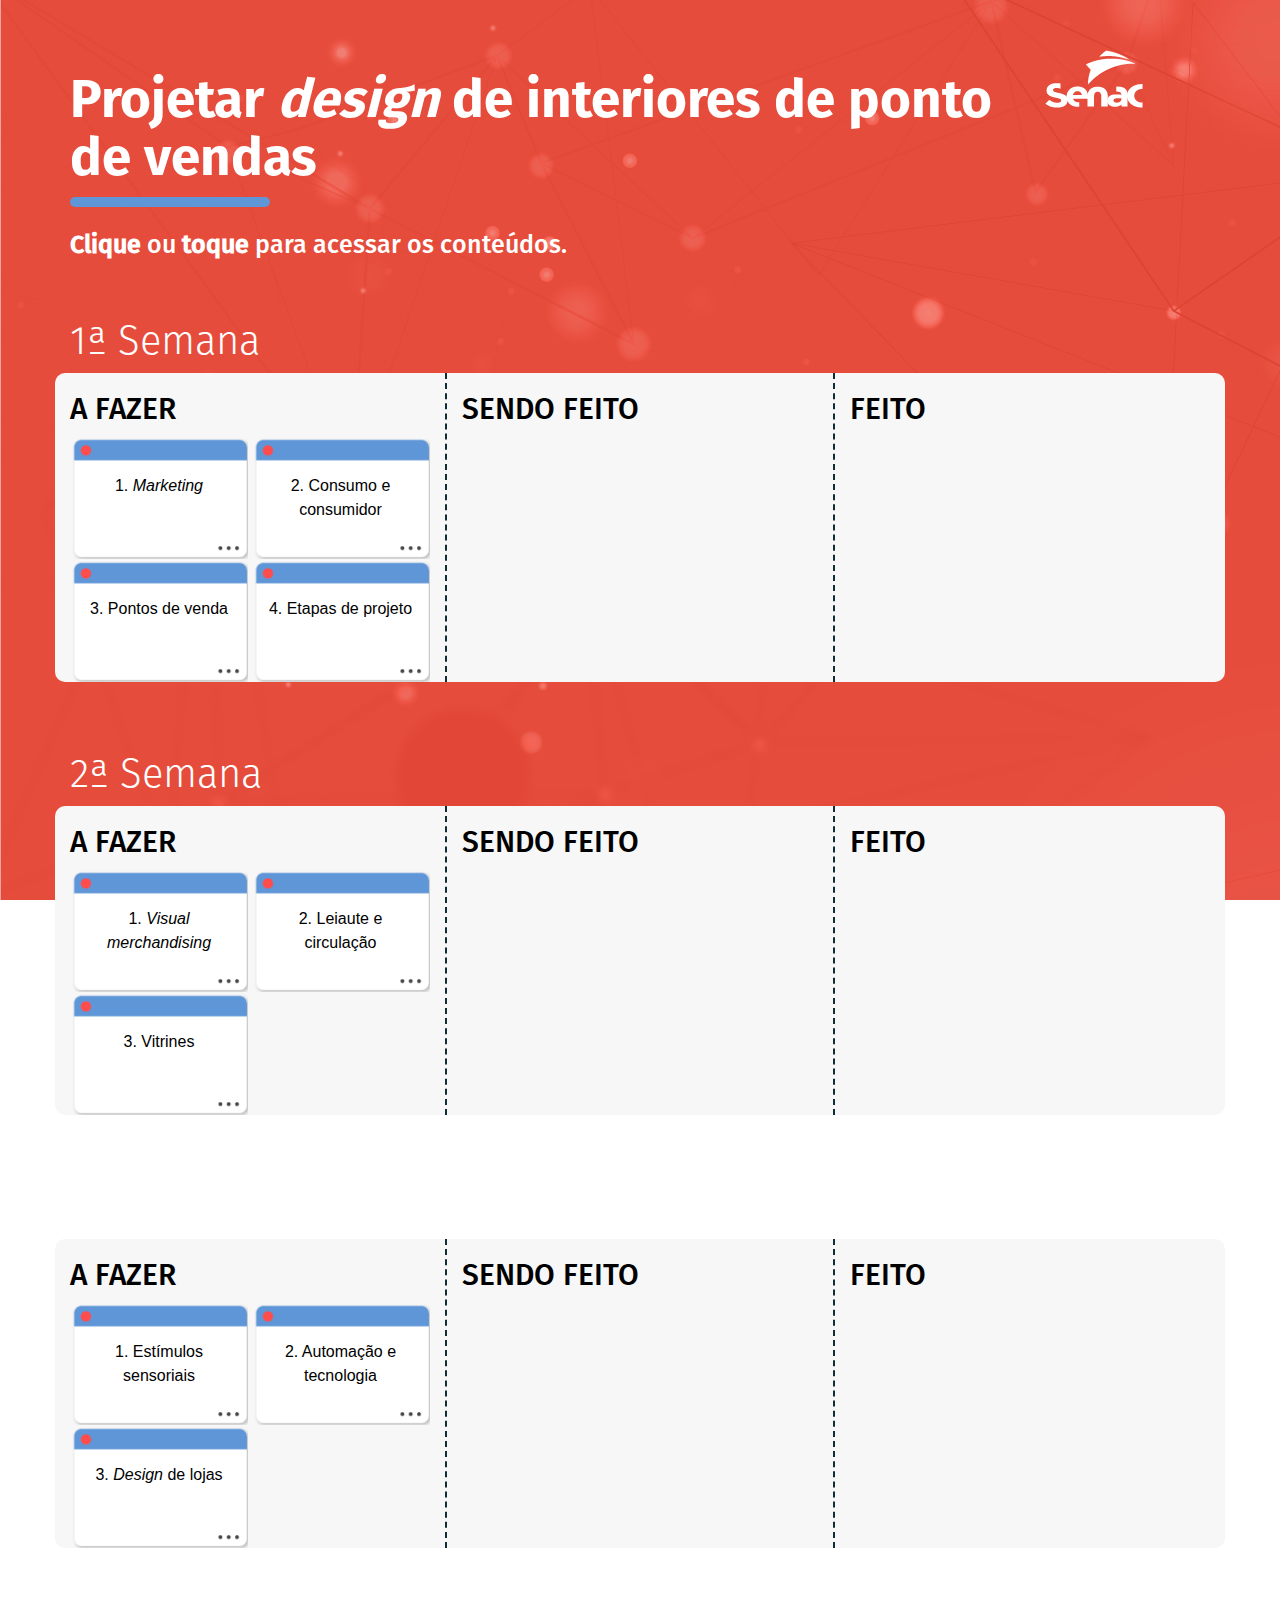
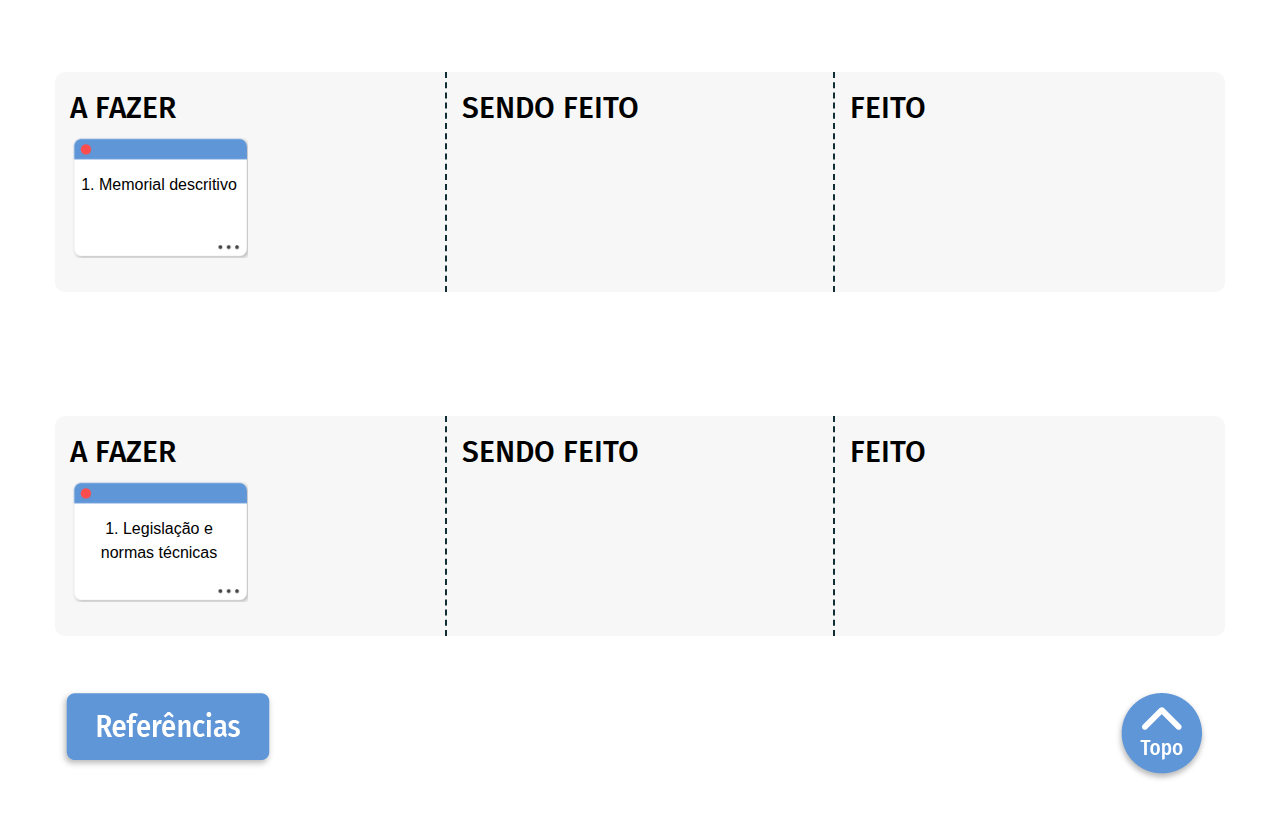
==== index.html @ 6966f451 "diagramação da UC" ====
<!DOCTYPE html>
<html lang="pt-br" xmlns:mso="urn:schemas-microsoft-com:office:office"
  xmlns:msdt="uuid:C2F41010-65B3-11d1-A29F-00AA00C14882">

<head>
  <meta charset="UTF-8" />
  <title>Projetar design de interiores de ponto de vendas</title>
  <meta name="viewport" content="width=device-width, initial-scale=1" />
  <link rel="stylesheet" href="tela_inicial/default/css/bootstrap.min.css" />
  <link rel="stylesheet" href="tela_inicial/default/css/style.css" />

  <!--[if gte mso 9
      ]><xml>
        <mso:CustomDocumentProperties>
          <mso:display_urn_x003a_schemas-microsoft-com_x003a_office_x003a_office_x0023_Editor
            msdt:dt="string"
            >Jos� Renato dos Santos
            Pereira</mso:display_urn_x003a_schemas-microsoft-com_x003a_office_x003a_office_x0023_Editor
          >
          <mso:Order msdt:dt="string">45189400.0000000</mso:Order>
          <mso:display_urn_x003a_schemas-microsoft-com_x003a_office_x003a_office_x0023_Author
            msdt:dt="string"
            >Jos� Renato dos Santos
            Pereira</mso:display_urn_x003a_schemas-microsoft-com_x003a_office_x003a_office_x0023_Author
          >
          <mso:ContentTypeId msdt:dt="string"
            >0x010100393332CEE5C5294F9D2C3CF7CCDACBE5</mso:ContentTypeId
          >
        </mso:CustomDocumentProperties>
      </xml><!
    [endif]-->
</head>

<body>
  <header>
    <div class="container">
      <div class="row">
        <div class="col-xs-12 col-lg-2 pull-right text-right">
          <img src="tela_inicial/assets/logo_senac.png" class="img-responsive" />
        </div>
        <div class="col-xs-12 col-lg-10">
          <h1>Projetar <i>design</i> de interiores de ponto de vendas</h1>
          <hr />
        </div>
        <div class="col-xs-12">
          <h4>
            <strong>Clique</strong> ou <strong>toque</strong> para acessar os conteúdos.
          </h4>
        </div>
      </div>
    </div>
  </header>

  <div class="container grupos">
    <!-- 
			Uma div grupo contém os links de conteúdos de uma semana na UC, caso o curso
		tenha mais semanas, basta criar uma nova estrutura de grupo colocando um novo id (grupo6, por exemplo), se tiver menos semanas, basta excluir os grupos excedentes 
	     -->

    <!-- grupo 1 -->
    <div class="row">
      <div class="col-lg-12">
        <h2>1ª Semana</h2>
      </div>
    </div>

    <div class="row grupo" data-group="grupo1">
      <h3 class="hidden-lg hidden-md">A FAZER</h3>
      <div class="col-xs-12 col-sm-12 col-md-12 col-lg-4 drag-column">
        <h3 class="visible-lg visible-md">A FAZER</h3>

        <ul class="drag-inner-list" id="1" data-index="lista-fazer">
          <li class="drag-item fazer" data-item="link1" data-toggle="tooltip" data-placement="top">
            <p>
              <a href="01_marketing/index.html" target="_blank" class="link">
                1. <i>Marketing</i>
              </a>
            </p>
            <div class="dropdown dropdown-bubble">
              <a id="dLabel" data-toggle="dropdown" aria-haspopup="true" aria-expanded="false">
                <span class="caret"></span>
              </a>
              <ul class="dropdown-menu" aria-labelledby="dLabel">
                Mover para:
                <li class="mover-fazer">A fazer</li>
                <li class="mover-fazendo">Sendo feito</li>
                <li class="mover-feito">Feito</li>
              </ul>
            </div>
          </li>

          <li class="drag-item fazer" data-item="link2" data-toggle="tooltip" data-placement="top">
            <p>
              <a href="02_consumo/index.html" target="_blank" class="link">
                2. Consumo e consumidor
              </a>
            </p>
            <div class="dropdown dropdown-bubble">
              <a href="" id="dLabel" data-toggle="dropdown" aria-haspopup="true" aria-expanded="false">
                <span class="caret"></span>
              </a>
              <ul class="dropdown-menu" aria-labelledby="dLabel">
                Mover para:
                <li class="mover-fazer">A fazer</li>
                <li class="mover-fazendo">Sendo feito</li>
                <li class="mover-feito">Feito</li>
              </ul>
            </div>
          </li>

          <li class="drag-item fazer" data-item="link3" data-toggle="tooltip" data-placement="top">
            <p>
              <a href="03_ponto_venda/index.html" target="_blank" class="link">
                3. Pontos de venda
              </a>
            </p>
            <div class="dropdown dropdown-bubble">
              <a href="" id="dLabel" data-toggle="dropdown" aria-haspopup="true" aria-expanded="false">
                <span class="caret"></span>
              </a>
              <ul class="dropdown-menu" aria-labelledby="dLabel">
                Mover para:
                <li class="mover-fazer">A fazer</li>
                <li class="mover-fazendo">Sendo feito</li>
                <li class="mover-feito">Feito</li>
              </ul>
            </div>
          </li>

          <li class="drag-item fazer" data-item="link4" data-toggle="tooltip" data-placement="top">
            <p>
              <a href="10_etapas_projeto/index.html" target="_blank" class="link">
                4. Etapas de projeto
              </a>
            </p>
            <div class="dropdown dropdown-bubble">
              <a href="" id="dLabel" data-toggle="dropdown" aria-haspopup="true" aria-expanded="false">
                <span class="caret"></span>
              </a>
              <ul class="dropdown-menu" aria-labelledby="dLabel">
                Mover para:
                <li class="mover-fazer">A fazer</li>
                <li class="mover-fazendo">Sendo feito</li>
                <li class="mover-feito">Feito</li>
              </ul>
            </div>
          </li>

        </ul>

        <div class="mao">
          <img src="tela_inicial/assets/ico_mao.png" class="img-responsive" />
        </div>
      </div>

      <h3 class="hidden-lg hidden-md">SENDO FEITO</h3>
      <div class="col-xs-12 col-sm-12 col-md-12 col-lg-4 drag-column drag-column-in-progress">
        <h3 class="visible-lg visible-md">SENDO FEITO</h3>
        <ul class="drag-inner-list" id="2" data-index="lista-fazendo"></ul>
      </div>

      <h3 class="hidden-lg hidden-md">FEITO</h3>
      <div class="col-xs-12 col-sm-12 col-md-12 col-lg-4 drag-column">
        <h3 class="visible-lg visible-md">FEITO</h3>
        <div class="setinha"></div>
        <div class="exemplo"></div>
        <ul class="drag-inner-list" id="3" data-index="lista-feito"></ul>
      </div>
    </div>
    <!-- grupo 1 -->

    <!-- grupo 2 -->
    <div class="row margin50">
      <div class="col-lg-12">
        <h2>2ª Semana</h2>
      </div>
    </div>

    <div class="row grupo" data-group="grupo2">
      <h3 class="hidden-lg hidden-md">A FAZER</h3>
      <div class="col-xs-12 col-sm-12 col-md-12 col-lg-4 drag-column">
        <h3 class="visible-lg visible-md">A FAZER</h3>
        <ul class="drag-inner-list" id="4" data-index="lista-fazer">
          <!--exemplo na semama 02-->

          <!--inserir os outros links a partir daqui-->

          <li class="drag-item fazer" data-item="link5" class="btn btn-default" data-toggle="tooltip" data-placement="top" data-bs-html="true">
            <p>
              <a href="04_visual_merchandising/index.html" target="_blank" class="link">
                1. <I>Visual merchandising</I>
              </a>
            </p>
            <div class="dropdown dropdown-bubble">
              <a id="dLabel" data-toggle="dropdown" aria-haspopup="true" aria-expanded="false">
                <span class="caret"></span>
              </a>
              <ul class="dropdown-menu" aria-labelledby="dLabel">
                Mover para:
                <li class="mover-fazer">A fazer</li>
                <li class="mover-fazendo">Sendo feito</li>
                <li class="mover-feito">Feito</li>
              </ul>
            </div>
          </li>

          <li class="drag-item fazer" data-item="link6" data-toggle="tooltip" data-placement="top">
            <p>
              <a href="05_layout/index.html" target="_blank" class="link">
                2. Leiaute e circulação
              </a>
            </p>
            <div class="dropdown dropdown-bubble">
              <a id="dLabel" data-toggle="dropdown" aria-haspopup="true" aria-expanded="false">
                <span class="caret"></span>
              </a>
              <ul class="dropdown-menu" aria-labelledby="dLabel">
                Mover para:
                <li class="mover-fazer">A fazer</li>
                <li class="mover-fazendo">Sendo feito</li>
                <li class="mover-feito">Feito</li>
              </ul>
            </div>
          </li>

          <li class="drag-item fazer" data-item="link7" data-toggle="tooltip" data-placement="top">
            <p>
              <a href="06_vitrines/index.html" target="_blank" class="link">
                3. Vitrines
              </a>
            </p>
            <div class="dropdown dropdown-bubble">
              <a id="dLabel" data-toggle="dropdown" aria-haspopup="true" aria-expanded="false">
                <span class="caret"></span>
              </a>
              <ul class="dropdown-menu" aria-labelledby="dLabel">
                Mover para:
                <li class="mover-fazer">A fazer</li>
                <li class="mover-fazendo">Sendo feito</li>
                <li class="mover-feito">Feito</li>
              </ul>
            </div>
          </li>

        </ul>
      </div>

      <h3 class="hidden-lg hidden-md">SENDO FEITO</h3>
      <div class="col-xs-12 col-sm-12 col-md-12 col-lg-4 drag-column drag-column-in-progress">
        <h3 class="visible-lg visible-md">SENDO FEITO</h3>
        <ul class="drag-inner-list" id="5" data-index="lista-fazendo"></ul>
      </div>
      <h3 class="hidden-lg hidden-md">FEITO</h3>
      <div class="col-xs-12 col-sm-12 col-md-12 col-lg-4 drag-column">
        <h3 class="visible-lg visible-md">FEITO</h3>
        <ul class="drag-inner-list" id="6" data-index="lista-feito"></ul>
      </div>
    </div>
    <!-- grupo 2 -->

    <!-- grupo 3 -->
    <div class="row margin50">
      <div class="col-lg-12">
        <h2>3ª Semana</h2>
      </div>
    </div>
    <div class="row grupo" data-group="grupo3">
      <h3 class="hidden-lg hidden-md">A FAZER</h3>
      <div class="col-xs-12 col-sm-12 col-md-12 col-lg-4 drag-column">
        <h3 class="visible-lg visible-md">A FAZER</h3>
        <ul class="drag-inner-list" id="7" data-index="lista-fazer">
          <!--exemplo na semana 3-->

          <li class="drag-item fazer" data-item="link8" data-toggle="tooltip" data-placement="top">
            <p>
              <a href="07_estimulos/index.html" target="_blank" class="link">
                1. Estímulos sensoriais
              </a>
            </p>
            <div class="dropdown dropdown-bubble">
              <a id="dLabel" data-toggle="dropdown" aria-haspopup="true" aria-expanded="false">
                <span class="caret"></span>
              </a>
              <ul class="dropdown-menu" aria-labelledby="dLabel">
                Mover para:
                <li class="mover-fazer">A fazer</li>
                <li class="mover-fazendo">Sendo feito</li>
                <li class="mover-feito">Feito</li>
              </ul>
            </div>
          </li>

          <li class="drag-item fazer" data-item="link9" data-toggle="tooltip" data-placement="top">
            <p>
              <a href="08_automacao/index.html" target="_blank" class="link">
                2. Automação e tecnologia
              </a>
            </p>
            <div class="dropdown dropdown-bubble">
              <a id="dLabel" data-toggle="dropdown" aria-haspopup="true" aria-expanded="false">
                <span class="caret"></span>
              </a>
              <ul class="dropdown-menu" aria-labelledby="dLabel">
                Mover para:
                <li class="mover-fazer">A fazer</li>
                <li class="mover-fazendo">Sendo feito</li>
                <li class="mover-feito">Feito</li>
              </ul>
            </div>
          </li>

          <li class="drag-item fazer" data-item="link10" data-toggle="tooltip" data-placement="top">
            <p>
              <a href="09_design_lojas/index.html" target="_blank" class="link">
                3. <i>Design</i> de lojas
              </a>
            </p>
            <div class="dropdown dropdown-bubble">
              <a id="dLabel" data-toggle="dropdown" aria-haspopup="true" aria-expanded="false">
                <span class="caret"></span>
              </a>
              <ul class="dropdown-menu" aria-labelledby="dLabel">
                Mover para:
                <li class="mover-fazer">A fazer</li>
                <li class="mover-fazendo">Sendo feito</li>
                <li class="mover-feito">Feito</li>
              </ul>
            </div>
          </li>

        </ul>
      </div>
      <h3 class="hidden-lg hidden-md">SENDO FEITO</h3>
      <div class="col-xs-12 col-sm-12 col-md-12 col-lg-4 drag-column drag-column-in-progress">
        <h3 class="visible-lg visible-md">SENDO FEITO</h3>
        <ul class="drag-inner-list" id="8" data-index="lista-fazendo"></ul>
      </div>
      <h3 class="hidden-lg hidden-md">FEITO</h3>
      <div class="col-xs-12 col-sm-12 col-md-12 col-lg-4 drag-column">
        <h3 class="visible-lg visible-md">FEITO</h3>
        <ul class="drag-inner-list" id="9" data-index="lista-feito"></ul>
      </div>
    </div>
    <!-- grupo 3 -->

    <!-- grupo 4 -->
    <div class="row margin50">
      <div class="col-lg-12">
        <h2>4ª Semana</h2>
      </div>
    </div>
    <div class="row grupo" data-group="grupo4">
      <h3 class="hidden-lg hidden-md">A FAZER</h3>
      <div class="col-xs-12 col-sm-12 col-md-12 col-lg-4 drag-column">
        <h3 class="visible-lg visible-md">A FAZER</h3>
        <ul class="drag-inner-list" id="10" data-index="lista-fazer">
          <!--demais link da semana aqui abaixo-->

          <li class="drag-item fazer" data-item="link11" data-toggle="tooltip" data-placement="top">
            <p>
              <a href="11_memorial_descritivo/index.html" target="_blank" class="link">
                1. Memorial descritivo
              </a>
            </p>
            <div class="dropdown dropdown-bubble">
              <a id="dLabel" data-toggle="dropdown" aria-haspopup="true" aria-expanded="false">
                <span class="caret"></span>
              </a>
              <ul class="dropdown-menu" aria-labelledby="dLabel">
                Mover para:
                <li class="mover-fazer">A fazer</li>
                <li class="mover-fazendo">Sendo feito</li>
                <li class="mover-feito">Feito</li>
              </ul>
            </div>
          </li>

        </ul>
      </div>
      <h3 class="hidden-lg hidden-md">SENDO FEITO</h3>
      <div class="col-xs-12 col-sm-12 col-md-12 col-lg-4 drag-column drag-column-in-progress">
        <h3 class="visible-lg visible-md">SENDO FEITO</h3>
        <ul class="drag-inner-list" id="11" data-index="lista-fazendo"></ul>
      </div>
      <h3 class="hidden-lg hidden-md">FEITO</h3>
      <div class="col-xs-12 col-sm-12 col-md-12 col-lg-4 drag-column">
        <h3 class="visible-lg visible-md">FEITO</h3>
        <ul class="drag-inner-list" id="12" data-index="lista-feito"></ul>
      </div>
    </div>
    <!-- grupo 4 -->

    <!-- grupo 5 -->
    <div class="row margin50">
      <div class="col-lg-12">
        <h2>5ª Semana</h2>
      </div>
    </div>
    <div class="row grupo" data-group="grupo5">
      <h3 class="hidden-lg hidden-md">A FAZER</h3>
      <div class="col-xs-12 col-sm-12 col-md-12 col-lg-4 drag-column">
        <h3 class="visible-lg visible-md">A FAZER</h3>
        <ul class="drag-inner-list" id="13" data-index="lista-fazer">
          <!--demais link da semana aqui abaixo-->

          <li class="drag-item fazer" data-item="link12" data-toggle="tooltip" data-placement="top">
            <p>
              <a href="12_legislacao/index.html" target="_blank" class="link">
                1. Legislação e normas técnicas
              </a>
            </p>
            <div class="dropdown dropdown-bubble">
              <a id="dLabel" data-toggle="dropdown" aria-haspopup="true" aria-expanded="false">
                <span class="caret"></span>
              </a>
              <ul class="dropdown-menu" aria-labelledby="dLabel">
                Mover para:
                <li class="mover-fazer">A fazer</li>
                <li class="mover-fazendo">Sendo feito</li>
                <li class="mover-feito">Feito</li>
              </ul>
            </div>
          </li>


        </ul>
      </div>
      <h3 class="hidden-lg hidden-md">SENDO FEITO</h3>
      <div class="col-xs-12 col-sm-12 col-md-12 col-lg-4 drag-column drag-column-in-progress">
        <h3 class="visible-lg visible-md">SENDO FEITO</h3>
        <ul class="drag-inner-list" id="14" data-index="lista-fazendo"></ul>
      </div>
      <h3 class="hidden-lg hidden-md">FEITO</h3>
      <div class="col-xs-12 col-sm-12 col-md-12 col-lg-4 drag-column">
        <h3 class="visible-lg visible-md">FEITO</h3>
        <ul class="drag-inner-list" id="15" data-index="lista-feito"></ul>
      </div>
    </div>
    <!-- grupo 5 -->

    <div class="row">
      <div class="col-lg-2 pull-left text-right margin50" style="padding-left: 0">
        <a href="referencias/index.html" target="_blank" class="referencias ui-link" title="Referências"
          role="button"><img src="tela_inicial/assets/btn_referencias.png" alt="Referencias" /></a>
      </div>
      <div class="col-lg-2 pull-right text-right margin50">
        <a href="" class="voltar-topo" role="button" title="Voltar ao topo"><img
            src="tela_inicial/assets/btn_topo.png" /></a>
      </div>
    </div>

    <div class="modal fade" id="modal-id">
      <div class="modal-dialog">
        <div class="modal-content">
          <div class="modal-body">
            <div class="separador">
              <h4>Mover para:</h4>
            </div>
            <div class="separador">
              <p class="botao-fazendo">Sendo feito</p>
            </div>
            <div class="separador">
              <p class="botao-feito">Feito</p>
            </div>
          </div>
        </div>
      </div>
    </div>
  </div>
  <!-- partial -->
  <script src="tela_inicial/default/js/jquery.min.js"></script>

  <script src="tela_inicial/default/js/dragula.min.js"></script>
  <script src="tela_inicial/default/js/script.js"></script>
  <script src="tela_inicial/default/js/bootstrap.min.js"></script>
  <script src="tela_inicial/default/js/jquery.mobile.js"></script>

  <script>
    $(function () {
      var titulo;

      $(".drag-item.fazer").hover(function () {
        titulo = $(this).children().first().text();
        $(this).attr("data-original-title", titulo);
      });

      $('[data-toggle="tooltip"]').tooltip();
    });
  </script>
  <script>
    var scriptElem = document.createElement("script");
    (scriptElem.src =
      "https://plugin.handtalk.me/web/latest/handtalk.min.js"),
      (scriptElem.charset = "UTF-8"),
      (scriptElem.onload = function () {
        window.ht = new HT({
          token: "bf5b7efb148a829a126a0e0c9fd533bf",
          align: "top",
          videoEnabled: true,
          ytEmbedReplace: true,
          mobileConfig: {
            align: "right",
            actionsAlign: "top",
            customButtonStyle: {
              borderRadius: "6px",
              size: "38px",
              horizontalMargin: "13px",
              bottomMargin: "140px",
              rightMargin: "40px",
            },
          },
        });
        $(".ht-skip").attr("aria-hidden", "true");
      }),
      document.body.appendChild(scriptElem);
  </script>
</body>
<script>
  $(document).ready(function(){
    $('[data-toggle="tooltip"]').tooltip({
      html: true
    });
  });
</script>
</html>
---- tela_inicial/default/css/style.css ----
@font-face {
  font-family: 'Fira Sans', sans-serif;
  src: url('https://fonts.googleapis.com/css?family=Fira+Sans:200,300,400,500,700&display=swap');
}
@font-face{
  font-family: 'Fira Sans bold';
  src: url(../fonts/FiraSans-Bold.otf);
}
@font-face {
  font-family: 'Fira Sans Condensed', sans-serif;
  src: url(../fonts/FiraSansCondensed-Light.otf);
}

@font-face{
  font-family: 'Fira Sans Light';
  src: url(../fonts/FiraSans-Light.otf);
}

@font-face{
  font-family: 'Fira Sans Medium';
  src: url(../fonts/FiraSans-Medium.otf);
}


* {
  box-sizing: border-box;
}

body {
  background: url(../../assets/bg.png);
  background-repeat: repeat;
  background-attachment: fixed;
  /* background-size: 100%;
  background-position: center; */
  width: 100%;
  height: 100vh;
  color: white;
  font-family: 'Lato';
  font-weight: 300;
  line-height: 1.5;
  -webkit-font-smoothing: antialiased;
}

header {
  padding-top: 50px;
  margin-bottom: 30px;
}

h1 {
  font-family: 'Fira Sans bold' !important;
  font-weight: bold;
  font-size: 53px;
  color: #ffffff;
  margin-bottom: 0px;
}

h2 {
  font-family: 'Fira Sans Light';
  font-size: 40px;
  color: #ffffff;
  font-weight: 300;
}

h3 {
  font-family: 'Fira Sans Medium';
  font-size: 30px;
  color: #000;
}
.h4, h4 {
  font-family: 'Fira Sans Medium';
  font-size: 25px;
}
hr {
  width: 200px;
  height: 10px;
  border-radius: 5px;
  background: #5f96d7;
  border-top: unset;
  margin: 10px 0 15px;
}
a{
  color: inherit;
}
a:hover {
  text-decoration: none;
  color: inherit;
}
li p a{
  display: block;
}
.container.grupos{
  padding-bottom: 50px;
}

.grupo {
  background: #f7f7f7;
  border-radius: 10px;
  display: flex;
}

.grupo .drag-column {
  min-height: 220px;
}
.margin50{
  margin-top: 50px;
}
.drag-column-in-progress {
  border-right-style: dashed;
  border-left-style: dashed;
  border-color: #102c35;
  border-width: 2px;
}
.drag-item p {
  padding: 37px 10px 0;
  width: 100%;
  overflow: hidden;
}

.exemplo {
  width: 197px;
  height: 142px;
  background: url(../../assets/card_instrucao.png) no-repeat;
  display: none;
  position: absolute;
}

.setinha {
  background-image: url(../../assets/seta.png);
  background-repeat: no-repeat;
  position: absolute;
  left: -120px;
  top: 130px;
  animation: seta 2s infinite;
  width: 0px;
  height: 34px;
  background-size: 134px 34px;
  display: none;
}

@keyframes seta {
  0% {
    width: 0px;
    height: 34px;
  }
  80% {
    width: 134px;
    height: 34px;
  }
  100% {
    width: 134px;
    height: 34px;
  }
}

ul {
  list-style-type: none;
  margin: 0;
  padding: 0;
}

.drag-container {
  max-width: 1000px;
  margin: 20px auto;
}

.drag-list {
  display: flex;
  align-items: flex-start;
}

.drag-column h2 {
  font-size: 0.8rem;
  margin: 0;
  text-transform: uppercase;
  font-weight: 600;
}

.drag-inner-list {
  min-height: 150px;
}

.drag-item {
  width: 197px;
  height: 142px;
  transition: all 0.3s cubic-bezier(0.23, 1, 0.32, 1);
  font-family: 'Fira Sans Condensed', sans-serif;
  font-weight: 300;
  font-size: 16px;
  color: #000000;
  display: inline-grid;
  /* padding: 50px 15px; */
  text-align: center;
  cursor: pointer;
}

.drag-item:hover {
  transform: scale(1.03);
}

.drag-item.fazer {
  background: url(../../assets/card_a_fazer.png) no-repeat;
}

.drag-item.fazendo {
  background: url(../../assets/card_fazendo.png) no-repeat;
}

.drag-item.feito {
  background: url(../../assets/card_feito.png) no-repeat;
}

.drag-item.is-moving {
  -webkit-transform: scale(1.5);
  transform: scale(1.5);
  background: rgba(0, 0, 0, 0.8);
}

/* Dragula CSS  */

.gu-mirror {
  position: fixed !important;
  margin: 0 !important;
  z-index: 9999 !important;
  opacity: 0.8;
  list-style-type: none;
}

.gu-hide {
  display: none !important;
}

.gu-unselectable {
  -webkit-user-select: none !important;
  -moz-user-select: none !important;
  -ms-user-select: none !important;
  user-select: none !important;
}

.gu-transit {
  opacity: 0.2;
}

@media (max-width: 991px) {
  header{
    padding-top: 15px;
    margin-bottom: 30px;
  }
  h1{
    font-size: 30px;
  }
  h3 {
    background: #f7f7f7;
    margin: 0 0 -1px;
    padding: 30px 20px;
    display: flex;
  }
  .grupo {
    display: block;
    background-color: unset;
  }
  .drag-column-in-progress {
    border: unset;
  }
  .drag-inner-list {
    height: 100px;
    display: inline-flex;
  }
  .drag-list {
    display: block;
  }
  .grupo .drag-column {
    min-height: 167px;
    margin-bottom: 50px;
    background: #f7f7f7;
    overflow-x: scroll;
  }
  .visible-xs {
    display: flex !important;
  }
  hr {
    width: 200px;
    height: 13px;
    border-radius: 5px;
    background: #5f96d7;
    border-top: unset;
    margin: 20px 0 0;
}
.margin50 {
  margin-top: unset;
}
.drag-item{
  margin-right: 20px;

}
}

@media screen and (min-width: 1600px) {
  .container {
    width: 1360px;
  }
}

.dropdown-bubble{
  display: inline-table;
  text-align: right;
}

.dropdown-bubble .dropdown-menu {
  margin-top: 0.8em;
  background-color: #00774F;
  color: #ffffff;
  min-width: 108px;
  padding: 0 9px;
  border-radius: 6px;
  left: 88px;
  top: -79px;
  height: 65px;
}

.caret {
  display: inline-block;
  width: 45px;
  height: 0;
  color: transparent;  

}

.dropdown-bubble .dropdown-menu li{
  cursor: pointer;
  font-weight: bold;
}


/* .dropdown-bubble .dropdown-menu:before,
.dropdown-bubble .dropdown-menu:after{
  content: ' ';
  display: block;
  border-style: solid;
  border-width: 0 .5em .6em .5em;
  border-color: transparent;
  position: absolute;
  left: 5.5em;
}

.dropdown-bubble .dropdown-menu:before {
  top: -.8em;

}

.dropdown-bubble .dropdown-menu:after {
  top: -.6em;
  border-bottom-color: #00558a;
} */

@media only screen and (min-width: 1000px) and (max-width: 1400px){
  .drag-item {
    width: 178px;
    height: 123px;
    background-size: 104% !important;
  }
}

.mao{
  position: absolute;
  width: 35px;
  bottom: 0;
  left: 82%;
  animation: anima-mao 3s;
  animation-iteration-count: 2;
  display: none;
}

@keyframes anima-mao{
  from
  {
    left: 82%;
  }
  to 
  {
    left: 10%;
  }
}

.modal-dialog {
  position: fixed;
  width: 78%;
  margin: 10px;
  bottom: 0;
  left: 8%;
}

.modal-body{
  color: #007950;
  text-align: center;
  padding: 3px;
}

.modal-body h4{
  font-size: 22px !important;
}

.modal-body p{
  font-weight: bold;
  font-size: 22px;
  cursor: pointer;
}

.separador{
  border-bottom: 1px solid #e7e7e0;
}

.separador:nth-child(3){
  border-bottom: unset;
}

.ui-loading .ui-loader { display: block; }
.ui-loader { display: none; position: absolute; opacity: .85; z-index: 100; left: 50%; width: 200px; margin-left: -130px; margin-top: -35px; padding: 10px 30px; }



/**
*** Seta para BAIXO
**/
.dropdown-menu:before {
  content: "";
  display: block;
  vertical-align: middle;
  margin-right: 10px;
  width: 0;
  height: 0;
  border-left: 7px solid transparent;
  border-right: 7px solid transparent;
  border-top: 7px solid #327751;
  position: absolute;
  top: 63px;
  right: 0;
}
.dropdown-menu li{
  border-bottom: 0.8px dashed #eeee;
}

.disabled, .disabled h3{
  color: #AEB7B2;
  background: #E1F3EC;
}

.dropdown-menu .disabled{
  color: #AEB7B2;
  background-color: unset;
}

.voltar-topo{
  margin-top: 20px;
}

.mover-fazer{
  display: none;
}

@media only screen and (min-width:1000px) and (max-width: 1400px){
  .dropdown-bubble .dropdown-menu{
    padding: 0 8px;
  }
  .dropdown-menu::before {
    content: "";
    display: block;
    vertical-align: middle;
    margin-right: 10px;
    width: 0;
    height: 0;
    border-left: 7px solid transparent;
    border-right: 7px solidtransparent;
    border-top: 7px solid    #327751;
    position: absolute;
    top: 63px;
    right: 15px;
}
.drag-item p {
  padding: 38px 10px 0;
}
}

.tooltip.in{
  opacity: 1;
}
.tooltip > .tooltip-inner {
  background-color: #036280;
  opacity: 1;
}

.tooltip-arrow{ 
  border-top-color:#036280 !important; 
}
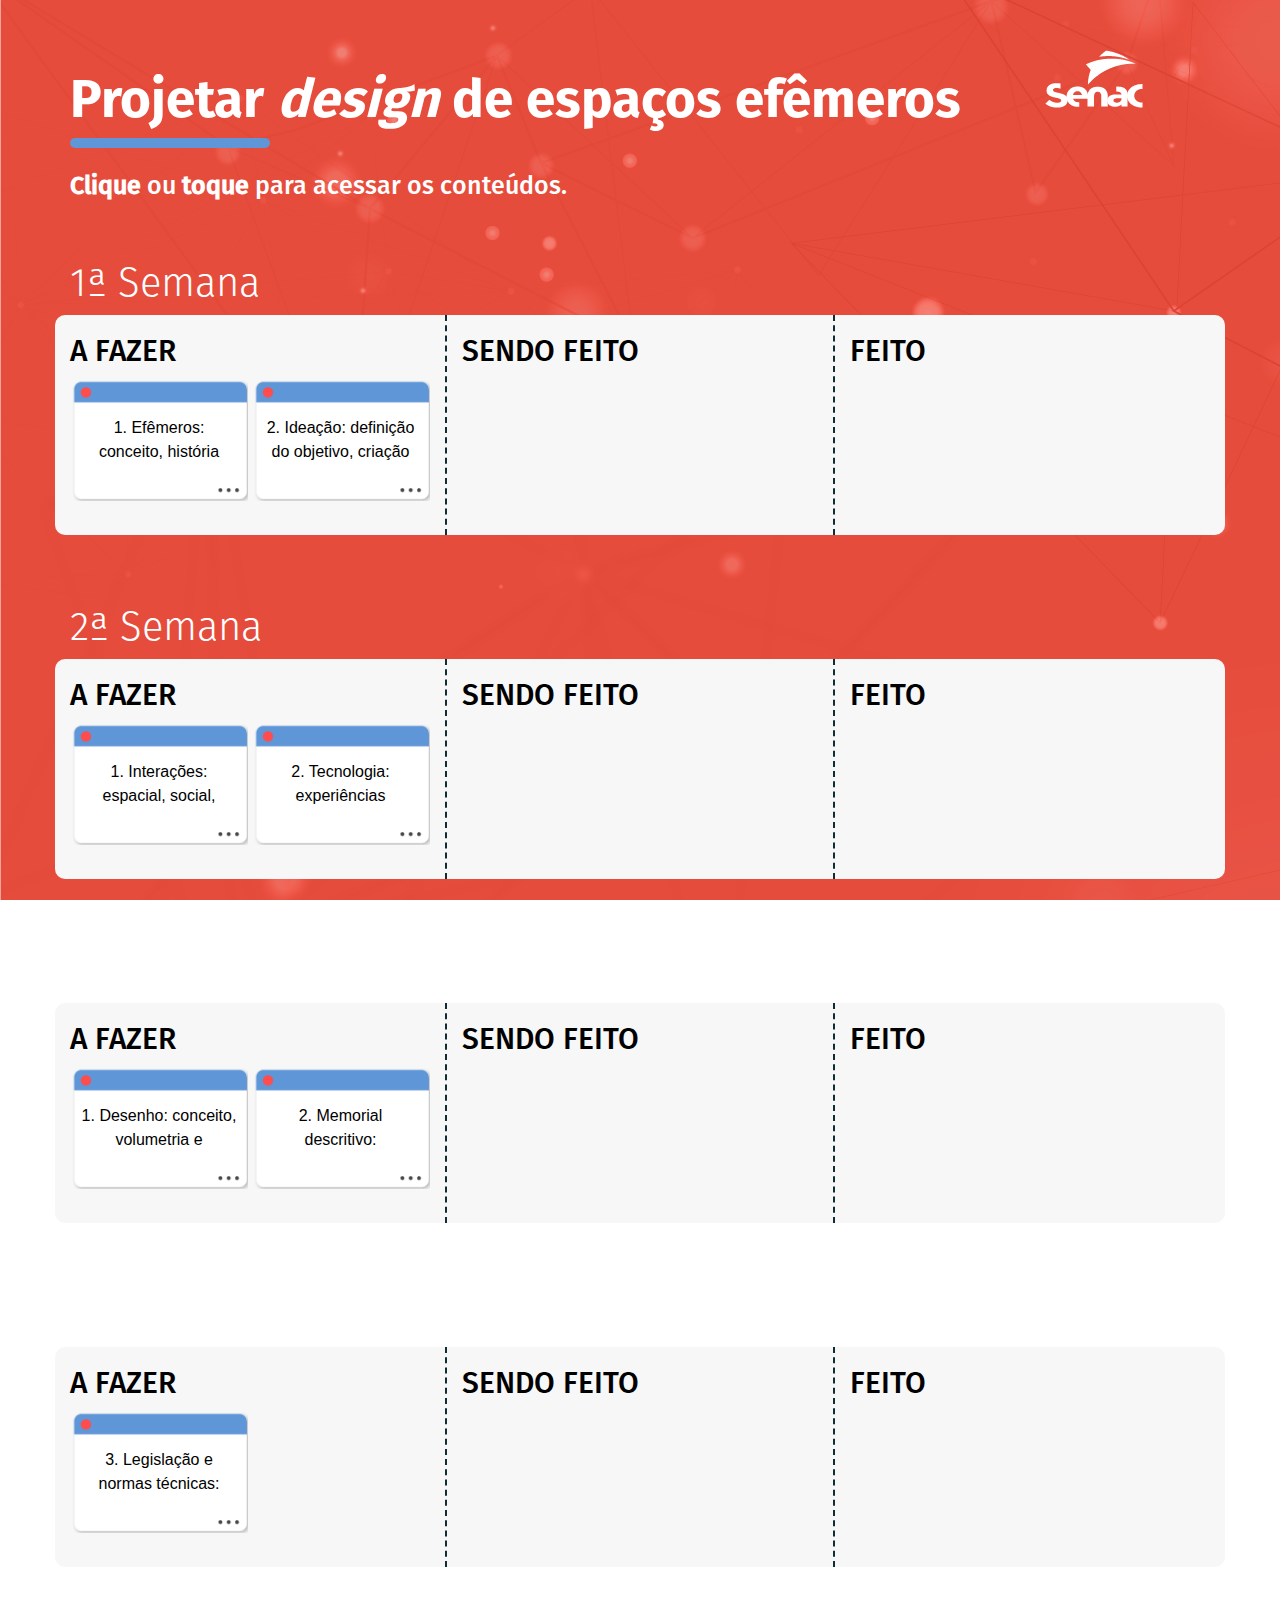
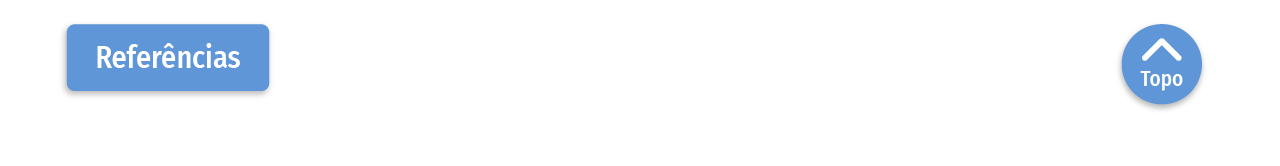
==== commit 22072dbf: "diagramação da UC" ====
--- a/index.html
+++ b/index.html
@@ -4,7 +4,7 @@
 
 <head>
   <meta charset="UTF-8" />
-  <title>Projetar design de interiores de ponto de vendas</title>
+  <title>Projetar design de espaços efêmeros</title>
   <meta name="viewport" content="width=device-width, initial-scale=1" />
   <link rel="stylesheet" href="tela_inicial/default/css/bootstrap.min.css" />
   <link rel="stylesheet" href="tela_inicial/default/css/style.css" />
@@ -39,7 +39,7 @@
           <img src="tela_inicial/assets/logo_senac.png" class="img-responsive" />
         </div>
         <div class="col-xs-12 col-lg-10">
-          <h1>Projetar <i>design</i> de interiores de ponto de vendas</h1>
+          <h1>Projetar <i>design</i> de espaços efêmeros</h1>
           <hr />
         </div>
         <div class="col-xs-12">
@@ -72,8 +72,8 @@
         <ul class="drag-inner-list" id="1" data-index="lista-fazer">
           <li class="drag-item fazer" data-item="link1" data-toggle="tooltip" data-placement="top">
             <p>
-              <a href="01_marketing/index.html" target="_blank" class="link">
-                1. <i>Marketing</i>
+              <a href="01_efemeros/index.html" target="_blank" class="link">
+                1. Efêmeros: conceito, história (arquitetura e interiores), tipologias (feiras, exposições, eventos, cenografias, instalações artísticas, mobiliário, espaços emergenciais e moradia nômade), segmentos (corporativo, social e promocional), materiais e reversibilidade
               </a>
             </p>
             <div class="dropdown dropdown-bubble">
@@ -91,46 +91,8 @@
 
           <li class="drag-item fazer" data-item="link2" data-toggle="tooltip" data-placement="top">
             <p>
-              <a href="02_consumo/index.html" target="_blank" class="link">
-                2. Consumo e consumidor
-              </a>
-            </p>
-            <div class="dropdown dropdown-bubble">
-              <a href="" id="dLabel" data-toggle="dropdown" aria-haspopup="true" aria-expanded="false">
-                <span class="caret"></span>
-              </a>
-              <ul class="dropdown-menu" aria-labelledby="dLabel">
-                Mover para:
-                <li class="mover-fazer">A fazer</li>
-                <li class="mover-fazendo">Sendo feito</li>
-                <li class="mover-feito">Feito</li>
-              </ul>
-            </div>
-          </li>
-
-          <li class="drag-item fazer" data-item="link3" data-toggle="tooltip" data-placement="top">
-            <p>
-              <a href="03_ponto_venda/index.html" target="_blank" class="link">
-                3. Pontos de venda
-              </a>
-            </p>
-            <div class="dropdown dropdown-bubble">
-              <a href="" id="dLabel" data-toggle="dropdown" aria-haspopup="true" aria-expanded="false">
-                <span class="caret"></span>
-              </a>
-              <ul class="dropdown-menu" aria-labelledby="dLabel">
-                Mover para:
-                <li class="mover-fazer">A fazer</li>
-                <li class="mover-fazendo">Sendo feito</li>
-                <li class="mover-feito">Feito</li>
-              </ul>
-            </div>
-          </li>
-
-          <li class="drag-item fazer" data-item="link4" data-toggle="tooltip" data-placement="top">
-            <p>
-              <a href="10_etapas_projeto/index.html" target="_blank" class="link">
-                4. Etapas de projeto
+              <a href="03_ideacao/index.html" target="_blank" class="link">
+                2. Ideação: definição do objetivo, criação da agenda de necessidades, acesso ao repertório (individual e coletivo) e pesquisa
               </a>
             </p>
             <div class="dropdown dropdown-bubble">
@@ -183,54 +145,33 @@
         <ul class="drag-inner-list" id="4" data-index="lista-fazer">
           <!--exemplo na semama 02-->
 
-          <!--inserir os outros links a partir daqui-->
-
-          <li class="drag-item fazer" data-item="link5" class="btn btn-default" data-toggle="tooltip" data-placement="top" data-bs-html="true">
-            <p>
-              <a href="04_visual_merchandising/index.html" target="_blank" class="link">
-                1. <I>Visual merchandising</I>
-              </a>
-            </p>
-            <div class="dropdown dropdown-bubble">
-              <a id="dLabel" data-toggle="dropdown" aria-haspopup="true" aria-expanded="false">
-                <span class="caret"></span>
-              </a>
-              <ul class="dropdown-menu" aria-labelledby="dLabel">
-                Mover para:
-                <li class="mover-fazer">A fazer</li>
-                <li class="mover-fazendo">Sendo feito</li>
-                <li class="mover-feito">Feito</li>
-              </ul>
-            </div>
-          </li>
-
-          <li class="drag-item fazer" data-item="link6" data-toggle="tooltip" data-placement="top">
-            <p>
-              <a href="05_layout/index.html" target="_blank" class="link">
-                2. Leiaute e circulação
-              </a>
-            </p>
-            <div class="dropdown dropdown-bubble">
-              <a id="dLabel" data-toggle="dropdown" aria-haspopup="true" aria-expanded="false">
-                <span class="caret"></span>
-              </a>
-              <ul class="dropdown-menu" aria-labelledby="dLabel">
-                Mover para:
-                <li class="mover-fazer">A fazer</li>
-                <li class="mover-fazendo">Sendo feito</li>
-                <li class="mover-feito">Feito</li>
-              </ul>
-            </div>
-          </li>
-
-          <li class="drag-item fazer" data-item="link7" data-toggle="tooltip" data-placement="top">
-            <p>
-              <a href="06_vitrines/index.html" target="_blank" class="link">
-                3. Vitrines
-              </a>
-            </p>
-            <div class="dropdown dropdown-bubble">
-              <a id="dLabel" data-toggle="dropdown" aria-haspopup="true" aria-expanded="false">
+          <li class="drag-item fazer" data-item="link3" data-toggle="tooltip" data-placement="top">
+            <p>
+              <a href="02_interacoes/index.html" target="_blank" class="link">
+                1. Interações: espacial, social, estímulos sensoriais e funcionalidades
+              </a>
+            </p>
+            <div class="dropdown dropdown-bubble">
+              <a href="" id="dLabel" data-toggle="dropdown" aria-haspopup="true" aria-expanded="false">
+                <span class="caret"></span>
+              </a>
+              <ul class="dropdown-menu" aria-labelledby="dLabel">
+                Mover para:
+                <li class="mover-fazer">A fazer</li>
+                <li class="mover-fazendo">Sendo feito</li>
+                <li class="mover-feito">Feito</li>
+              </ul>
+            </div>
+          </li>
+
+          <li class="drag-item fazer" data-item="link4" data-toggle="tooltip" data-placement="top">
+            <p>
+              <a href="04_tecnologia/index.html" target="_blank" class="link">
+                2. Tecnologia: experiências imersivas (realidade virtual, aumentada e mista), mapeamento, interatividade, conectividade e integração (<i>wi-fi</i>, dados e aplicativos)
+              </a>
+            </p>
+            <div class="dropdown dropdown-bubble">
+              <a href="" id="dLabel" data-toggle="dropdown" aria-haspopup="true" aria-expanded="false">
                 <span class="caret"></span>
               </a>
               <ul class="dropdown-menu" aria-labelledby="dLabel">
@@ -271,10 +212,10 @@
         <ul class="drag-inner-list" id="7" data-index="lista-fazer">
           <!--exemplo na semana 3-->
 
-          <li class="drag-item fazer" data-item="link8" data-toggle="tooltip" data-placement="top">
-            <p>
-              <a href="07_estimulos/index.html" target="_blank" class="link">
-                1. Estímulos sensoriais
+          <li class="drag-item fazer" data-item="link5" class="btn btn-default" data-toggle="tooltip" data-placement="top" data-bs-html="true">
+            <p>
+              <a href="05_desenho/index.html" target="_blank" class="link">
+                1. Desenho: conceito, volumetria e representação gráfica (manual e digital)
               </a>
             </p>
             <div class="dropdown dropdown-bubble">
@@ -290,29 +231,10 @@
             </div>
           </li>
 
-          <li class="drag-item fazer" data-item="link9" data-toggle="tooltip" data-placement="top">
-            <p>
-              <a href="08_automacao/index.html" target="_blank" class="link">
-                2. Automação e tecnologia
-              </a>
-            </p>
-            <div class="dropdown dropdown-bubble">
-              <a id="dLabel" data-toggle="dropdown" aria-haspopup="true" aria-expanded="false">
-                <span class="caret"></span>
-              </a>
-              <ul class="dropdown-menu" aria-labelledby="dLabel">
-                Mover para:
-                <li class="mover-fazer">A fazer</li>
-                <li class="mover-fazendo">Sendo feito</li>
-                <li class="mover-feito">Feito</li>
-              </ul>
-            </div>
-          </li>
-
-          <li class="drag-item fazer" data-item="link10" data-toggle="tooltip" data-placement="top">
-            <p>
-              <a href="09_design_lojas/index.html" target="_blank" class="link">
-                3. <i>Design</i> de lojas
+          <li class="drag-item fazer" data-item="link6" data-toggle="tooltip" data-placement="top">
+            <p>
+              <a href="06_memorial_descritivo/index.html" target="_blank" class="link">
+                2. Memorial descritivo: elaboração, especificação, quantificação e compatibilização
               </a>
             </p>
             <div class="dropdown dropdown-bubble">
@@ -356,10 +278,10 @@
         <ul class="drag-inner-list" id="10" data-index="lista-fazer">
           <!--demais link da semana aqui abaixo-->
 
-          <li class="drag-item fazer" data-item="link11" data-toggle="tooltip" data-placement="top">
-            <p>
-              <a href="11_memorial_descritivo/index.html" target="_blank" class="link">
-                1. Memorial descritivo
+          <li class="drag-item fazer" data-item="link7" data-toggle="tooltip" data-placement="top">
+            <p>
+              <a href="07_legislacao/index.html" target="_blank" class="link">
+                3. Legislação e normas técnicas: especificações e representação de projeto
               </a>
             </p>
             <div class="dropdown dropdown-bubble">
@@ -389,54 +311,6 @@
       </div>
     </div>
     <!-- grupo 4 -->
-
-    <!-- grupo 5 -->
-    <div class="row margin50">
-      <div class="col-lg-12">
-        <h2>5ª Semana</h2>
-      </div>
-    </div>
-    <div class="row grupo" data-group="grupo5">
-      <h3 class="hidden-lg hidden-md">A FAZER</h3>
-      <div class="col-xs-12 col-sm-12 col-md-12 col-lg-4 drag-column">
-        <h3 class="visible-lg visible-md">A FAZER</h3>
-        <ul class="drag-inner-list" id="13" data-index="lista-fazer">
-          <!--demais link da semana aqui abaixo-->
-
-          <li class="drag-item fazer" data-item="link12" data-toggle="tooltip" data-placement="top">
-            <p>
-              <a href="12_legislacao/index.html" target="_blank" class="link">
-                1. Legislação e normas técnicas
-              </a>
-            </p>
-            <div class="dropdown dropdown-bubble">
-              <a id="dLabel" data-toggle="dropdown" aria-haspopup="true" aria-expanded="false">
-                <span class="caret"></span>
-              </a>
-              <ul class="dropdown-menu" aria-labelledby="dLabel">
-                Mover para:
-                <li class="mover-fazer">A fazer</li>
-                <li class="mover-fazendo">Sendo feito</li>
-                <li class="mover-feito">Feito</li>
-              </ul>
-            </div>
-          </li>
-
-
-        </ul>
-      </div>
-      <h3 class="hidden-lg hidden-md">SENDO FEITO</h3>
-      <div class="col-xs-12 col-sm-12 col-md-12 col-lg-4 drag-column drag-column-in-progress">
-        <h3 class="visible-lg visible-md">SENDO FEITO</h3>
-        <ul class="drag-inner-list" id="14" data-index="lista-fazendo"></ul>
-      </div>
-      <h3 class="hidden-lg hidden-md">FEITO</h3>
-      <div class="col-xs-12 col-sm-12 col-md-12 col-lg-4 drag-column">
-        <h3 class="visible-lg visible-md">FEITO</h3>
-        <ul class="drag-inner-list" id="15" data-index="lista-feito"></ul>
-      </div>
-    </div>
-    <!-- grupo 5 -->
 
     <div class="row">
       <div class="col-lg-2 pull-left text-right margin50" style="padding-left: 0">
